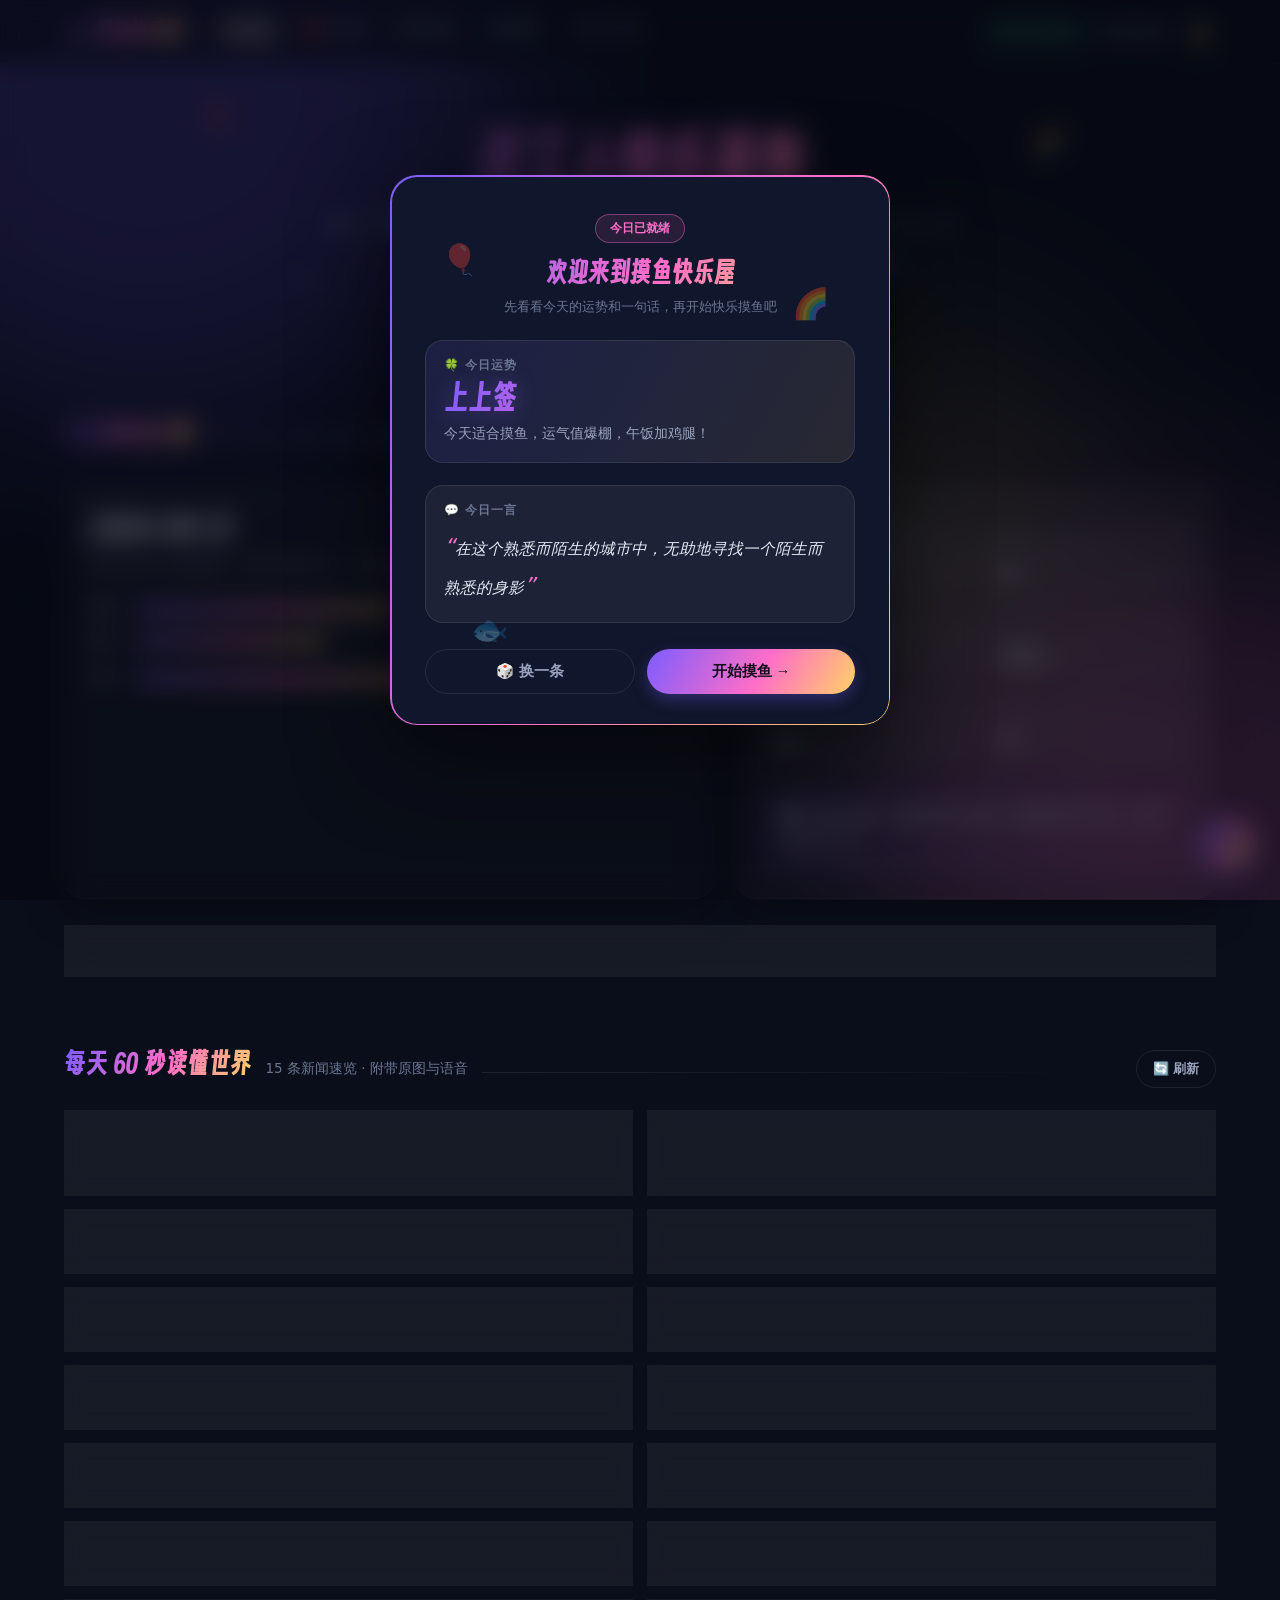
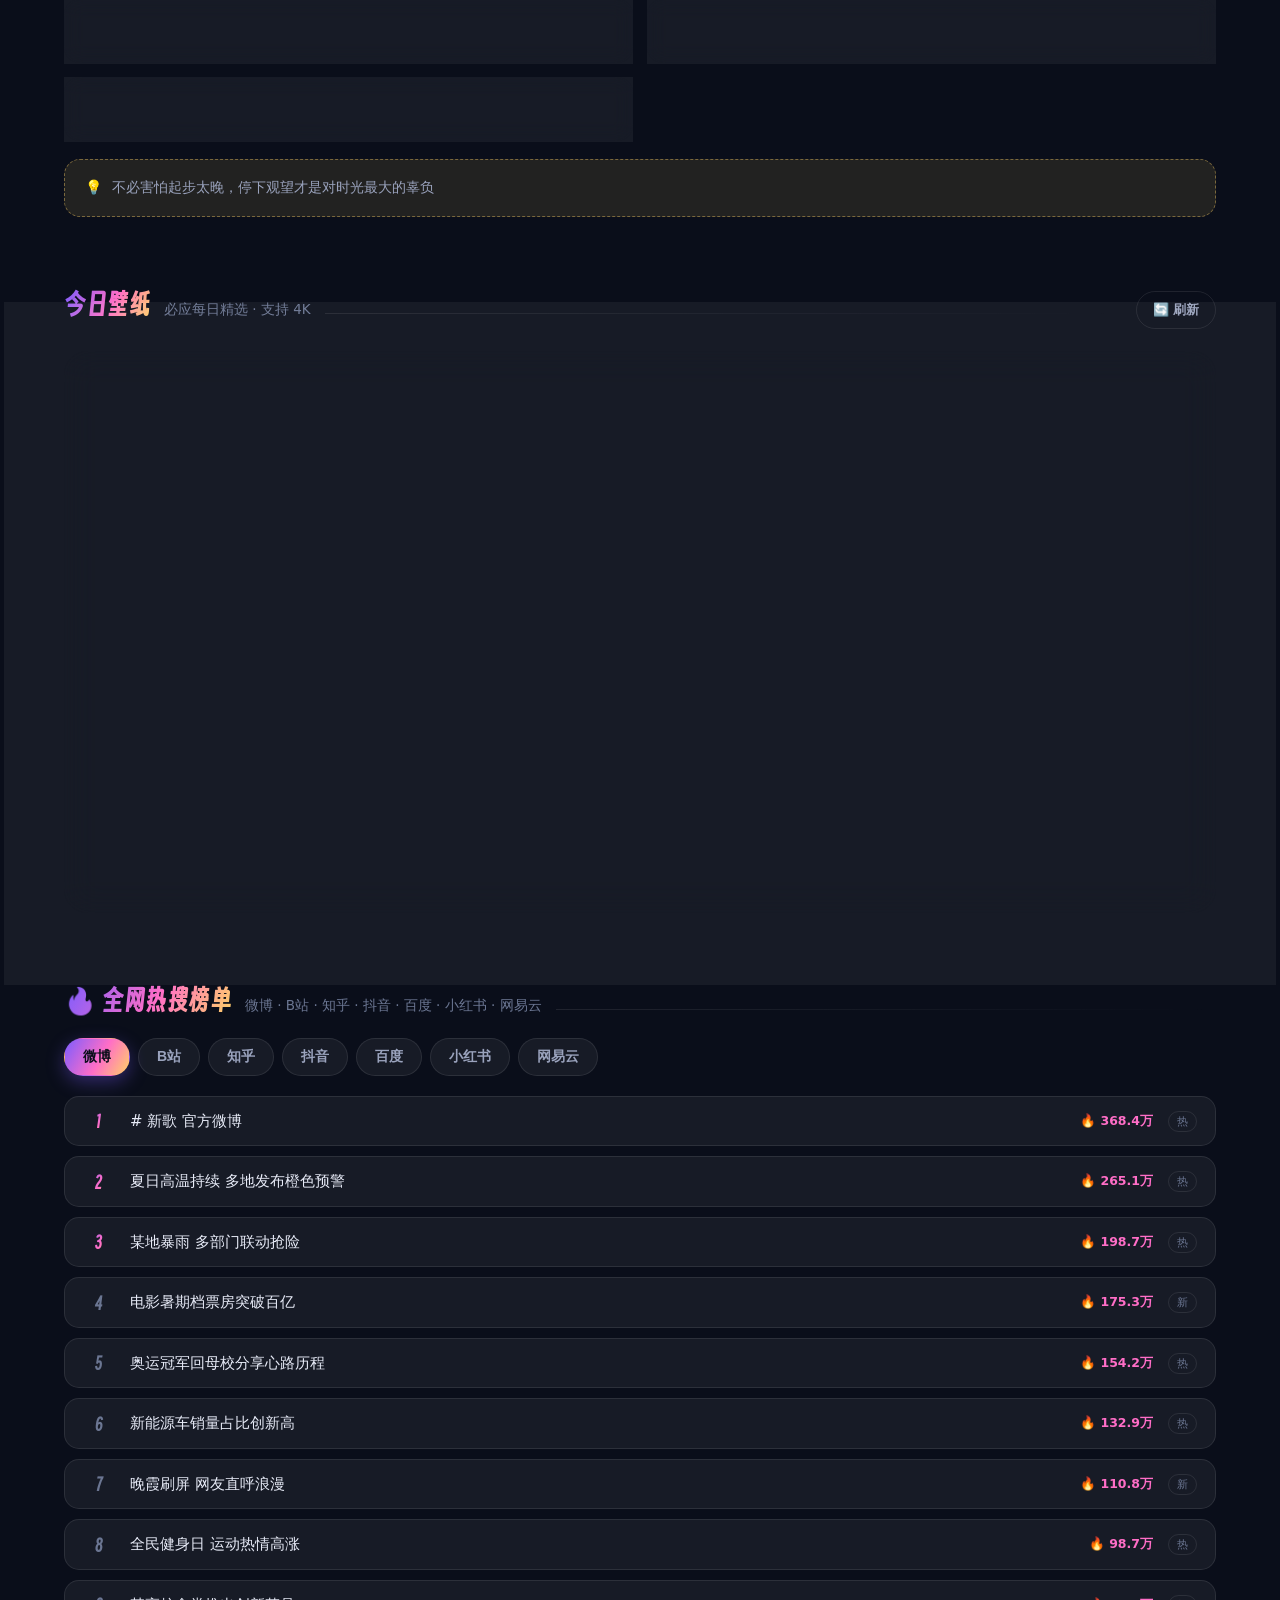
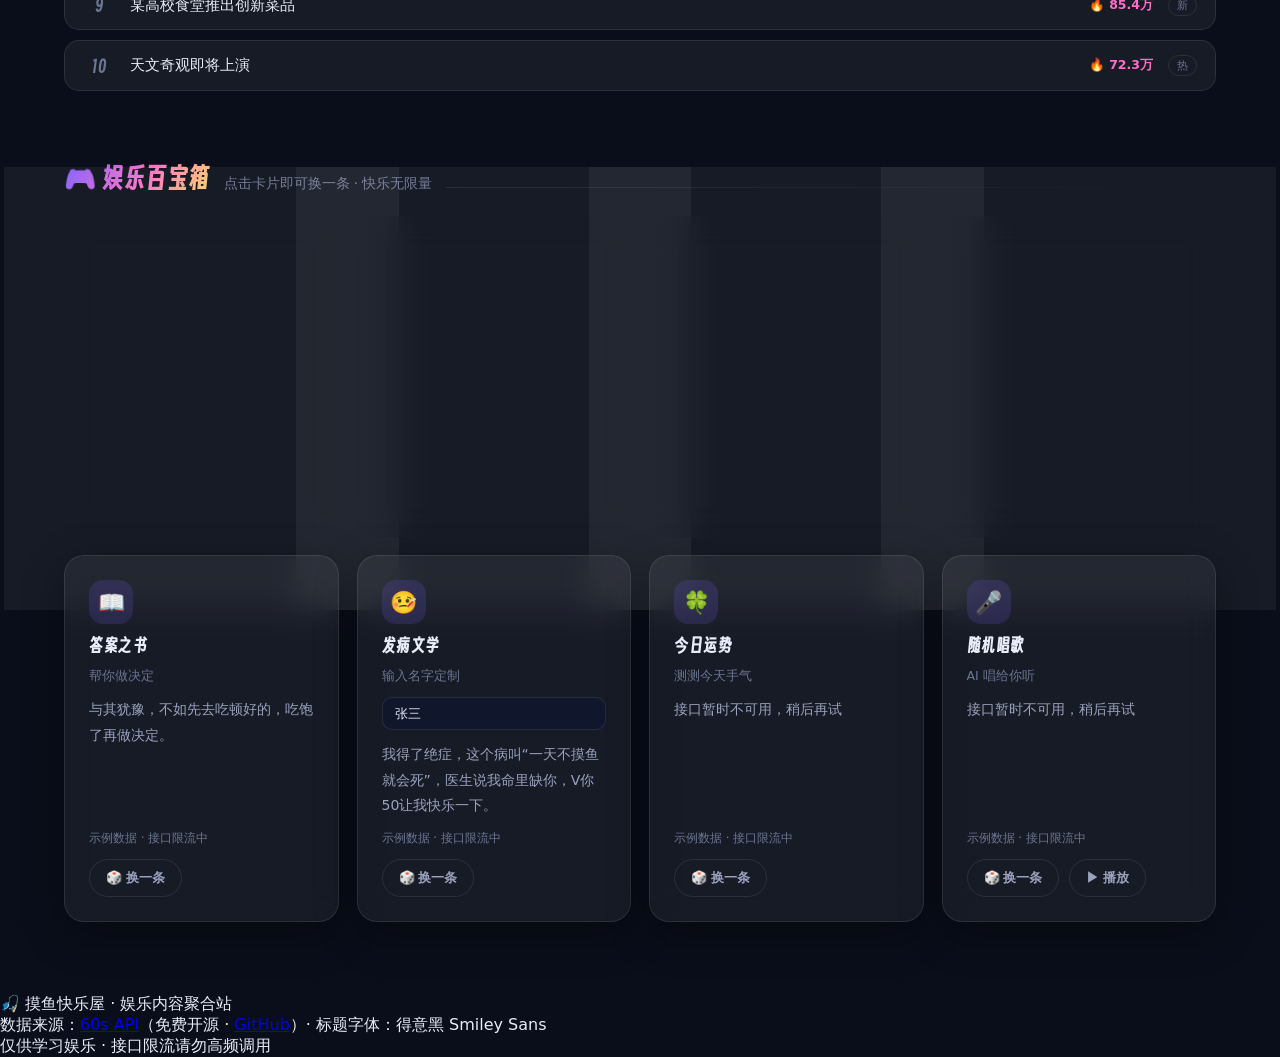
==== index.html @ 7757b8b6 "🎣 摸鱼快乐屋 v1.0" ====
<!DOCTYPE html>
<html lang="zh-CN" data-theme="dark">
<head>
<meta charset="UTF-8">
<meta name="viewport" content="width=device-width, initial-scale=1.0">
<title>摸鱼快乐屋 · 首页</title>
<link rel="stylesheet" href="style.css">
</head>
<body>
<div class="progress-bar" id="progressBar"></div>
<div class="aurora"><div class="blob blob-1"></div><div class="blob blob-2"></div><div class="blob blob-3"></div></div>

<nav class="nav">
  <div class="nav-inner">
    <div class="logo">🎣 摸鱼快乐屋</div>
    <div class="nav-links">
      <a href="index.html" class="active">🏠 首页</a>
      <a href="toolbox.html">🧰 工具箱</a>
      <a href="#news">每日60秒</a>
      <a href="#rank">热搜榜单</a>
      <a href="#ent">娱乐百宝箱</a>
    </div>
    <div class="nav-right">
      <span class="badge">LIVE · 60s API</span>
      <span class="clock" id="clock">--:--:--</span>
      <button class="theme-btn" id="themeBtn" title="切换主题">🌙</button>
    </div>
  </div>
</nav>

<div class="wrap">

  <header class="hero">
    <div class="floaties"><span class="floaty f1">🎈</span><span class="floaty f2">🌈</span><span class="floaty f3">🐟</span><span class="floaty f4">☕</span></div>
    <h1>打工人快乐基地</h1>
    <p>聚合「60秒读懂世界」资讯 · 全平台热搜榜单 · 摸鱼进度 · 随机娱乐，每天打开一次，快乐一整天。数据实时来自开源免费的 60s API。</p>
    <div class="hero-stats" id="heroStats">
      <span class="chip">📅 <b id="hsDate">--</b></span>
      <span class="chip">🌙 <b id="hsLunar">--</b></span>
      <span class="chip">⏳ <b id="hsCountdown">--</b></span>
    </div>
  </header>

  <section id="dash">
    <div class="sec-head">
      <h2 class="sec-title">今日摸鱼日报</h2>
      <span class="sec-sub">公历 · 农历 · 假期 · 进度 · 倒计时</span>
      <span class="sec-line"></span>
    </div>
    <div class="dash" id="dashBoard">
      <div class="card">
        <div class="date-big skel" style="height:44px;width:55%"></div>
        <div class="date-lunar skel" style="height:20px;width:70%;margin-top:14px"></div>
        <div class="progress">
          <div class="prow"><span class="pname">本周</span><div class="pbar"><div class="pfill"></div></div><span class="pval">--</span></div>
          <div class="prow"><span class="pname">本月</span><div class="pbar"><div class="pfill"></div></div><span class="pval">--</span></div>
          <div class="prow"><span class="pname">今年</span><div class="pbar"><div class="pfill"></div></div><span class="pval">--</span></div>
        </div>
      </div>
      <div class="card">
        <div class="count-grid" id="countGrid">
          <div class="count-item"><span class="count-label skel" style="height:14px;width:60%"></span><span class="count-num skel" style="height:24px;width:40%"></span></div>
          <div class="count-item"><span class="count-label skel" style="height:14px;width:60%"></span><span class="count-num skel" style="height:24px;width:40%"></span></div>
          <div class="count-item"><span class="count-label skel" style="height:14px;width:60%"></span><span class="count-num skel" style="height:24px;width:40%"></span></div>
          <div class="count-item"><span class="count-label skel" style="height:14px;width:60%"></span><span class="count-num skel" style="height:24px;width:40%"></span></div>
        </div>
        <div class="quote skel" style="height:60px;margin-top:18px"></div>
      </div>
    </div>
    <div class="ticker">
      <div class="ticker-inner">
        <span class="ticker-label">📰 今日要闻</span>
        <div class="ticker-track"><span id="tickerText">加载中…</span></div>
      </div>
    </div>
  </section>

  <section id="news">
    <div class="sec-head">
      <h2 class="sec-title">每天 60 秒读懂世界</h2>
      <span class="sec-sub">15 条新闻速览 · 附带原图与语音</span>
      <span class="sec-line"></span>
      <button class="btn ghost" onclick="loadNews(true)">🔄 刷新</button>
    </div>
    <div class="news-grid" id="newsGrid"></div>
    <div class="tip-box" id="tipBox" style="display:none"></div>
  </section>

  <section id="wallpaper">
    <div class="sec-head">
      <h2 class="sec-title">今日壁纸</h2>
      <span class="sec-sub">必应每日精选 · 支持 4K</span>
      <span class="sec-line"></span>
      <button class="btn ghost" onclick="loadWallpaper(true)">🔄 刷新</button>
    </div>
    <div class="card wallpaper-card" id="wpCard">
      <img class="wp-img skel" id="wpImg" alt="wallpaper">
      <div class="wp-info">
        <div class="wp-title skel" id="wpTitle" style="width:200px;height:20px"></div>
        <div class="wp-copy skel" id="wpCopy" style="width:280px;height:16px"></div>
      </div>
    </div>
  </section>

  <section id="rank">
    <div class="sec-head">
      <h2 class="sec-title">🔥 全网热搜榜单</h2>
      <span class="sec-sub">微博 · B站 · 知乎 · 抖音 · 百度 · 小红书 · 网易云</span>
      <span class="sec-line"></span>
    </div>
    <div class="tabs" id="rankTabs"></div>
    <div id="rankSubTabs"></div>
    <div class="rank-list" id="rankList"></div>
  </section>

  <section id="ent">
    <div class="sec-head">
      <h2 class="sec-title">🎮 娱乐百宝箱</h2>
      <span class="sec-sub">点击卡片即可换一条 · 快乐无限量</span>
      <span class="sec-line"></span>
    </div>
    <div class="ent-grid" id="entGrid"></div>
  </section>


</div>

<!-- 开屏欢迎弹窗：每日运势 + 一言 -->
<div class="welcome-overlay" id="welcomeOverlay">
  <div class="welcome-card" id="welcomeCard">
    <div class="welcome-deco"><span class="wd1">🎈</span><span class="wd2">🌈</span><span class="wd3">🐟</span></div>
    <div class="welcome-badge">今日已就绪</div>
    <h2 class="welcome-title">欢迎来到摸鱼快乐屋</h2>
    <p class="welcome-sub">先看看今天的运势和一句话，再开始快乐摸鱼吧</p>
    <div class="welcome-fortune">
      <div class="wf-label">🍀 今日运势</div>
      <div class="wf-level" id="wfLevel"><span class="skel" style="display:inline-block;height:26px;width:90px"></span></div>
      <div class="wf-msg" id="wfMsg"><span class="skel" style="display:inline-block;height:16px;width:100%"></span></div>
    </div>
    <div class="welcome-hitokoto">
      <div class="wh-label">💬 今日一言</div>
      <div class="wh-text" id="whText"><span class="skel" style="display:inline-block;height:16px;width:100%"></span></div>
    </div>
    <div class="welcome-actions">
      <button class="btn ghost" id="welcomeReroll">🎲 换一条</button>
      <button class="btn" id="welcomeStart">开始摸鱼 →</button>
    </div>
  </div>
</div>

<button class="music-fab" id="musicFab" title="网易云音乐">🎵</button>
<div class="music-panel" id="musicPanel">
  <div class="music-title">🎵 摸鱼 BGM</div>
  <div class="music-sub">网易云外链播放器 · 点击歌曲即播放</div>
  <iframe class="music-frame" src="about:blank" allow="autoplay"></iframe>
  <div class="music-list"></div>
</div>

<button class="to-top" id="toTop" title="回到顶部">↑</button>

<footer>
  <div>🎣 摸鱼快乐屋 · 娱乐内容聚合站</div>
  <div>数据来源：<a href="https://60s.viki.moe" target="_blank" rel="noopener">60s API</a>（免费开源 · <a href="https://github.com/vikiboss/60s" target="_blank" rel="noopener">GitHub</a>）· 标题字体：得意黑 Smiley Sans</div>
  <div>仅供学习娱乐 · 接口限流请勿高频调用</div>
</footer>

<script src="common.js"></script>
<script src="index.js"></script>
</body>
</html>
---- style.css ----
:root{
  --bg:#0a0e1a; --bg-soft:#10162b; --card:rgba(255,255,255,.055); --card-hover:rgba(255,255,255,.09);
  --border:rgba(255,255,255,.09); --text:#e8ecf8; --text-2:#9aa3bd; --text-3:#6b7692;
  --accent:#7c5cff; --accent-2:#ff6ec7; --accent-3:#ffd166;
  --green:#34d399; --red:#fb7185; --blue:#60a5fa; --orange:#fbbf24;
  --radius:20px; --shadow:0 12px 40px rgba(0,0,0,.35);
  --grad:linear-gradient(120deg,#7c5cff,#ff6ec7 55%,#ffd166);
}
html[data-theme="light"]{
  --bg:#f4f5fb; --bg-soft:#fff; --card:rgba(255,255,255,.8); --card-hover:#fff;
  --border:rgba(30,40,80,.12); --text:#1b2340; --text-2:#5a6380; --text-3:#8a93ad;
  --shadow:0 12px 34px rgba(80,90,160,.14);
}
*{margin:0;padding:0;box-sizing:border-box}
html{scroll-behavior:smooth}
body{font-family:"Segoe UI","PingFang SC","Hiragino Sans GB","Microsoft YaHei",system-ui,sans-serif;background:var(--bg);color:var(--text);min-height:100vh;overflow-x:hidden;transition:background .4s,color .4s;-webkit-font-smoothing:antialiased}
/* 极光背景 */
.aurora{position:fixed;inset:0;z-index:-1;overflow:hidden;pointer-events:none}
.blob{position:absolute;border-radius:50%;filter:blur(100px);opacity:.4;animation:float 22s ease-in-out infinite alternate}
.blob-1{width:55vw;height:55vw;background:#7c5cff;top:-22vw;left:-16vw}
.blob-2{width:44vw;height:44vw;background:#ff6ec7;bottom:-16vw;right:-12vw;animation-delay:-7s}
.blob-3{width:28vw;height:28vw;background:#ffd166;top:36%;left:58%;opacity:.22;animation-delay:-13s}
html[data-theme="light"] .blob{opacity:.22}
@keyframes float{from{transform:translate(0,0) scale(1)}to{transform:translate(7vw,5vh) scale(1.15)}}
/* 导航 */
.nav{position:sticky;top:0;z-index:60;backdrop-filter:blur(20px);-webkit-backdrop-filter:blur(20px);background:color-mix(in srgb,var(--bg) 66%,transparent);border-bottom:1px solid var(--border)}
.nav-inner{max-width:1200px;margin:auto;display:flex;align-items:center;gap:20px;padding:13px 24px;flex-wrap:wrap}
.logo{font-weight:800;font-size:21px;letter-spacing:.5px;background:var(--grad);-webkit-background-clip:text;background-clip:text;color:transparent;white-space:nowrap;cursor:pointer}
.nav-links{display:flex;gap:4px;margin-left:8px;flex-wrap:wrap}
.nav-links a{color:var(--text-2);text-decoration:none;font-size:14px;padding:7px 13px;border-radius:999px;transition:.25s;white-space:nowrap}
.nav-links a:hover{color:var(--text);background:var(--card)}
.nav-right{margin-left:auto;display:flex;align-items:center;gap:12px}
.clock{font-variant-numeric:tabular-nums;font-size:14px;color:var(--text-2);font-weight:600}
.badge{font-size:12px;color:var(--green);border:1px solid color-mix(in srgb,var(--green) 40%,transparent);background:color-mix(in srgb,var(--green) 12%,transparent);padding:4px 10px;border-radius:999px;white-space:nowrap}
.theme-btn{cursor:pointer;border:1px solid var(--border);background:var(--card);color:var(--text);width:36px;height:36px;border-radius:50%;font-size:16px;transition:.25s;display:grid;place-items:center}
.theme-btn:hover{transform:rotate(20deg) scale(1.08)}
/* 布局 */
.wrap{max-width:1200px;margin:auto;padding:0 24px}
section{margin:72px 0;scroll-margin-top:90px}
.sec-head{display:flex;align-items:baseline;gap:14px;margin-bottom:22px;flex-wrap:wrap}
.sec-title{font-size:26px;font-weight:800;background:var(--grad);-webkit-background-clip:text;background-clip:text;color:transparent}
.sec-sub{color:var(--text-3);font-size:13.5px}
.sec-line{flex:1;height:1px;background:linear-gradient(90deg,var(--border),transparent)}
/* Hero */
.hero{padding:64px 0 20px;text-align:center;position:relative}
.hero h1{font-size:clamp(34px,6vw,58px);font-weight:900;line-height:1.15;background:var(--grad);-webkit-background-clip:text;background-clip:text;color:transparent;filter:drop-shadow(0 6px 24px rgba(124,92,255,.35))}
.hero p{margin:16px auto 0;color:var(--text-2);font-size:16px;max-width:640px;line-height:1.8}
.hero-stats{display:flex;justify-content:center;gap:10px;margin-top:22px;flex-wrap:wrap}
.chip{font-size:13px;color:var(--text-2);background:var(--card);border:1px solid var(--border);padding:8px 15px;border-radius:999px;backdrop-filter:blur(8px)}
.chip b{color:var(--text)}
/* 摸鱼仪表盘 */
.dash{display:grid;grid-template-columns:1.15fr .85fr;gap:22px;margin-top:34px;text-align:left}
.card{background:var(--card);border:1px solid var(--border);border-radius:var(--radius);padding:24px;backdrop-filter:blur(16px);-webkit-backdrop-filter:blur(16px);box-shadow:var(--shadow);transition:transform .3s,border-color .3s,background .3s;position:relative;overflow:hidden}
.card:hover{transform:translateY(-5px);border-color:color-mix(in srgb,var(--accent) 45%,var(--border))}
.card::before{content:"";position:absolute;inset:0;border-radius:var(--radius);background:linear-gradient(120deg,transparent 40%,rgba(255,255,255,.05) 50%,transparent 60%);opacity:0;transition:.5s;pointer-events:none}
.card:hover::before{opacity:1}
.date-big{font-size:34px;font-weight:900;letter-spacing:1px}
.date-lunar{margin-top:8px;color:var(--text-2);font-size:14.5px;display:flex;gap:8px;flex-wrap:wrap}
.tag{font-size:12px;padding:3px 10px;border-radius:999px;font-weight:600}
.tag-work{background:color-mix(in srgb,var(--red) 16%,transparent);color:var(--red)}
.tag-rest{background:color-mix(in srgb,var(--green) 16%,transparent);color:var(--green)}
.tag-holiday{background:color-mix(in srgb,var(--orange) 18%,transparent);color:var(--orange)}
.progress{margin-top:20px;display:flex;flex-direction:column;gap:14px}
.prow{display:flex;align-items:center;gap:12px}
.pname{width:34px;font-size:13px;color:var(--text-2);font-weight:600;flex-shrink:0}
.pbar{flex:1;height:9px;background:color-mix(in srgb,var(--text) 8%,transparent);border-radius:99px;overflow:hidden}
.pfill{height:100%;border-radius:99px;background:var(--grad);width:0;transition:width 1.2s cubic-bezier(.22,1,.36,1)}
.pval{width:88px;font-size:12px;color:var(--text-2);text-align:right;font-variant-numeric:tabular-nums;flex-shrink:0}
.count-grid{display:grid;grid-template-columns:1fr 1fr;gap:12px;margin-top:18px}
.count-item{background:var(--card);border:1px solid var(--border);border-radius:14px;padding:13px 15px;display:flex;flex-direction:column;gap:3px}
.count-label{font-size:12px;color:var(--text-3)}
.count-num{font-size:20px;font-weight:800}
.count-num small{font-size:12px;color:var(--text-2);font-weight:600}
.quote{margin-top:20px;padding:16px 18px;border-radius:16px;background:linear-gradient(120deg,color-mix(in srgb,var(--accent) 14%,transparent),color-mix(in srgb,var(--accent-2) 12%,transparent));border:1px solid color-mix(in srgb,var(--accent) 30%,transparent);font-size:15px;line-height:1.8;color:var(--text)}
.quote::before{content:"💬 "}
/* 跑马灯 */
.ticker{margin-top:26px;border:1px solid var(--border);background:var(--card);border-radius:16px;overflow:hidden;backdrop-filter:blur(12px)}
.ticker-inner{display:flex;align-items:center;gap:14px;padding:11px 18px}
.ticker-label{flex-shrink:0;font-size:12px;font-weight:800;color:#0a0e1a;background:var(--grad);padding:5px 12px;border-radius:999px}
.ticker-track{flex:1;overflow:hidden;white-space:nowrap}
.ticker-track span{display:inline-block;padding-left:100%;animation:tick 32s linear infinite;color:var(--text-2);font-size:14px}
@keyframes tick{0%{transform:translateX(0)}100%{transform:translateX(-100%)}}
/* 新闻 */
.news-grid{display:grid;grid-template-columns:1fr 1fr;gap:14px}
.news-item{display:flex;gap:14px;padding:16px 18px;background:var(--card);border:1px solid var(--border);border-radius:16px;transition:.3s;backdrop-filter:blur(10px)}
.news-item:hover{transform:translateY(-3px);border-color:color-mix(in srgb,var(--accent-2) 40%,var(--border))}
.n-num{flex-shrink:0;width:30px;height:30px;border-radius:10px;display:grid;place-items:center;font-weight:800;font-size:13px;color:#0a0e1a;background:var(--grad)}
.news-item:nth-child(n+11) .n-num{background:linear-gradient(120deg,#64748b,#94a3b8)}
.n-text{font-size:14.5px;line-height:1.75;color:var(--text)}
.tip-box{margin-top:18px;padding:16px 20px;border-radius:16px;background:color-mix(in srgb,var(--accent-3) 10%,transparent);border:1px dashed color-mix(in srgb,var(--accent-3) 40%,transparent);color:var(--text-2);font-size:14px;display:flex;gap:10px;align-items:flex-start;line-height:1.7}
/* 壁纸 */
.wallpaper-card{padding:0;overflow:hidden;border-radius:24px}
.wp-img{width:100%;height:min(56vh,520px);object-fit:cover;display:block;transition:transform .6s}
.wallpaper-card:hover .wp-img{transform:scale(1.03)}
.wp-info{padding:18px 24px;display:flex;justify-content:space-between;align-items:center;gap:14px;flex-wrap:wrap}
.wp-title{font-size:17px;font-weight:700}
.wp-copy{color:var(--text-2);font-size:13.5px}
/* 榜单 */
.tabs{display:flex;gap:8px;flex-wrap:wrap;margin-bottom:20px}
.tab{cursor:pointer;padding:9px 18px;border-radius:999px;font-size:14px;font-weight:600;border:1px solid var(--border);background:var(--card);color:var(--text-2);transition:.25s}
.tab:hover{color:var(--text)}
.tab.active{background:var(--grad);color:#0a0e1a;border-color:transparent;box-shadow:0 6px 18px rgba(124,92,255,.35)}
.rank-list{display:flex;flex-direction:column;gap:10px}
.rank-item{display:flex;align-items:center;gap:15px;padding:13px 18px;background:var(--card);border:1px solid var(--border);border-radius:15px;transition:.25s;cursor:pointer;text-decoration:none}
.rank-item:hover{transform:translateX(6px);border-color:color-mix(in srgb,var(--accent) 45%,var(--border));background:var(--card-hover)}
.rank-no{flex-shrink:0;width:32px;text-align:center;font-weight:900;font-size:16px}
.rank-no.top3{background:var(--grad);-webkit-background-clip:text;background-clip:text;color:transparent}
.rank-no.n{color:var(--text-3)}
.rank-title{flex:1;font-size:15px;line-height:1.5;color:var(--text)}
.rank-hot{flex-shrink:0;font-size:12.5px;color:var(--accent-2);font-weight:700;font-variant-numeric:tabular-nums}
.rank-tag{flex-shrink:0;font-size:11px;color:var(--text-3);border:1px solid var(--border);padding:2px 8px;border-radius:999px}
/* 娱乐宫格 */
.ent-grid{display:grid;grid-template-columns:repeat(auto-fill,minmax(260px,1fr));gap:18px}
.ent-card{min-height:190px;display:flex;flex-direction:column;gap:12px;cursor:pointer}
.ent-icon{width:44px;height:44px;border-radius:14px;display:grid;place-items:center;font-size:22px;background:color-mix(in srgb,var(--accent) 16%,transparent)}
.ent-name{font-size:17px;font-weight:800}
.ent-content{font-size:14px;color:var(--text-2);line-height:1.8;flex:1;overflow:hidden;display:-webkit-box;-webkit-line-clamp:5;-webkit-box-orient:vertical}
.ent-meta{font-size:12px;color:var(--text-3)}
.ent-foot{display:flex;align-items:center;gap:10px;margin-top:auto}
.btn{cursor:pointer;border:none;font-size:13px;font-weight:700;padding:9px 16px;border-radius:999px;background:var(--grad);color:#0a0e1a;transition:.25s;box-shadow:0 6px 16px rgba(124,92,255,.3)}
.btn:hover{transform:translateY(-2px);box-shadow:0 10px 22px rgba(124,92,255,.45)}
.btn.ghost{background:transparent;color:var(--text-2);border:1px solid var(--border);box-shadow:none}
.btn.ghost:hover{color:var(--text);border-color:color-mix(in srgb,var(--accent) 45%,var(--border))}
audio{width:100%;height:34px;margin-top:6px}

/* 滚动进度条 */
.progress-bar{position:fixed;top:0;left:0;height:3px;width:0;background:var(--grad);z-index:100;box-shadow:0 0 12px rgba(124,92,255,.6)}
/* 漂浮装饰 */
.floaties{position:absolute;inset:0;pointer-events:none;overflow:hidden}
.floaty{position:absolute;font-size:26px;opacity:.5;animation:floaty 9s ease-in-out infinite}
.f1{left:12%;top:14%;animation-delay:0s}
.f2{left:84%;top:22%;animation-delay:-3s}
.f3{left:70%;top:64%;animation-delay:-6s}
.f4{left:20%;top:70%;animation-delay:-2s}
@keyframes floaty{0%,100%{transform:translateY(0) rotate(-6deg)}50%{transform:translateY(-22px) rotate(8deg)}}
/* 返回顶部 */
.to-top{position:fixed;right:26px;bottom:30px;width:46px;height:46px;border-radius:50%;border:1px solid var(--border);background:var(--card);backdrop-filter:blur(12px);color:var(--text);font-size:18px;cursor:pointer;opacity:0;pointer-events:none;transition:.3s;z-index:90;box-shadow:var(--shadow)}
.to-top.show{opacity:1;pointer-events:auto}
.to-top:hover{transform:translateY(-4px)}


/* ============ 得意黑 Smiley Sans 标题字体 ============ */
@font-face{
  font-family:'Smiley Sans';
  src:url('fonts/smiley-sans.woff2') format('woff2');
  font-weight:normal;
  font-style:normal;
  font-display:swap;
}
.logo,.hero h1,.sec-title,.date-big,.ent-name,.rank-no,.tool-title,.wp-title,.music-title{
  font-family:'Smiley Sans','ZCOOL KuaiLe','PingFang SC','Microsoft YaHei',sans-serif;
  letter-spacing:.5px;
}
/* ============ 导航：激活态 + 页面切换 ============ */
.nav-links a.active{color:var(--text);background:var(--card);font-weight:700}
.nav-links a.active::after{content:"";display:block;height:2px;border-radius:2px;background:var(--grad);margin-top:3px}
/* ============ 工具箱 ============ */
.tool-hero{padding:56px 0 8px;text-align:center}
.tool-hero h1{font-size:clamp(30px,5vw,50px);font-weight:900;background:var(--grad);-webkit-background-clip:text;background-clip:text;color:transparent;filter:drop-shadow(0 6px 24px rgba(124,92,255,.3))}
.tool-hero p{margin:14px auto 0;color:var(--text-2);font-size:15px;max-width:600px;line-height:1.8}
.tool-grid{display:grid;grid-template-columns:1fr 1fr;gap:22px;margin-top:30px}
.tool-card{display:flex;flex-direction:column;gap:16px}
.tool-head{display:flex;align-items:center;gap:12px}
.tool-icon{width:46px;height:46px;border-radius:14px;display:grid;place-items:center;font-size:23px;background:color-mix(in srgb,var(--accent) 16%,transparent);flex-shrink:0}
.tool-title{font-size:19px;font-weight:800}
.tool-desc{font-size:12.5px;color:var(--text-3)}
.tool-input{display:flex;gap:10px;flex-wrap:wrap;align-items:center}
.input,.select,textarea.input{background:var(--bg-soft);border:1px solid var(--border);color:var(--text);border-radius:12px;padding:10px 14px;font-size:14px;outline:none;transition:border-color .25s;font-family:inherit}
.input:focus,.select:focus,textarea.input:focus{border-color:var(--accent)}
.input{flex:1;min-width:140px}
.select{padding:9px 12px;cursor:pointer}
textarea.input{width:100%;resize:vertical;min-height:76px;line-height:1.7}
.chip-row{display:flex;gap:8px;flex-wrap:wrap}
.city-chip{cursor:pointer;font-size:12.5px;color:var(--text-2);background:var(--card);border:1px solid var(--border);padding:6px 13px;border-radius:999px;transition:.2s}
.city-chip:hover,.city-chip.active{color:#0a0e1a;background:var(--grad);border-color:transparent}
/* 天气 */
.weather-main{display:flex;align-items:center;gap:22px;flex-wrap:wrap}
.w-icon{width:92px;height:92px;object-fit:contain}
.w-temp{font-size:56px;font-weight:900;font-family:'Smiley Sans',sans-serif;line-height:1}
.w-cond{font-size:16px;color:var(--text-2);margin-top:4px}
.w-metrics{display:grid;grid-template-columns:repeat(auto-fill,minmax(120px,1fr));gap:10px;margin-top:16px}
.metric{background:var(--card);border:1px solid var(--border);border-radius:13px;padding:11px 13px}
.metric-label{font-size:11.5px;color:var(--text-3)}
.metric-val{font-size:15px;font-weight:700;margin-top:3px}
.indices{display:grid;grid-template-columns:repeat(auto-fill,minmax(180px,1fr));gap:10px;margin-top:14px}
.index-item{background:var(--card);border:1px solid var(--border);border-radius:13px;padding:11px 13px}
.index-item b{font-size:13.5px;color:var(--text)}
.index-item .lv{font-size:11.5px;color:var(--accent-2);margin-left:6px;font-weight:700}
.index-item p{font-size:12px;color:var(--text-3);margin-top:5px;line-height:1.6}
.alert-box{background:color-mix(in srgb,var(--red) 12%,transparent);border:1px solid color-mix(in srgb,var(--red) 35%,transparent);border-radius:14px;padding:12px 16px;margin-top:14px;font-size:13px;color:var(--text);line-height:1.7}
/* 表格 */
.table-wrap{overflow-x:auto;border:1px solid var(--border);border-radius:16px;background:var(--card);backdrop-filter:blur(10px)}
table.tbl{width:100%;border-collapse:collapse;font-size:13.5px;min-width:480px}
.tbl th{text-align:left;padding:12px 16px;color:var(--text-3);font-weight:600;font-size:12px;border-bottom:1px solid var(--border);white-space:nowrap}
.tbl td{padding:11px 16px;border-bottom:1px solid var(--border);color:var(--text-2);white-space:nowrap}
.tbl tr:last-child td{border-bottom:none}
.tbl tr:hover td{background:var(--card-hover)}
.tbl .up{color:var(--red)}
.tbl .down{color:var(--green)}
.tbl .strong{color:var(--text);font-weight:700}
/* 翻译结果 */
.fy-result{margin-top:14px;display:flex;flex-direction:column;gap:12px}
.fy-block{background:var(--card);border:1px solid var(--border);border-radius:15px;padding:15px 18px}
.fy-label{font-size:12px;color:var(--text-3);margin-bottom:6px}
.fy-text{font-size:16px;color:var(--text);line-height:1.7}
.fy-pronounce{font-size:12.5px;color:var(--accent-2);margin-top:6px}
/* 网易云榜单子 Tab */
.sub-tabs{display:flex;gap:8px;flex-wrap:wrap;margin-bottom:14px}
.sub-tab{cursor:pointer;font-size:12.5px;color:var(--text-2);background:var(--card);border:1px solid var(--border);padding:6px 13px;border-radius:999px;transition:.2s}
.sub-tab:hover{color:var(--text)}
.sub-tab.active{color:#0a0e1a;background:var(--grad);border-color:transparent}
.song-item{display:flex;align-items:center;gap:14px;padding:12px 16px;background:var(--card);border:1px solid var(--border);border-radius:14px;transition:.25s;cursor:pointer}
.song-item:hover{transform:translateX(5px);border-color:color-mix(in srgb,var(--accent) 45%,var(--border))}
.song-no{flex-shrink:0;width:28px;text-align:center;font-weight:900;font-size:15px}
.song-no.top3{background:var(--grad);-webkit-background-clip:text;background-clip:text;color:transparent}
.song-info{flex:1;min-width:0}
.song-title{font-size:14.5px;font-weight:700;color:var(--text);overflow:hidden;text-overflow:ellipsis;white-space:nowrap}
.song-artist{font-size:12px;color:var(--text-3);margin-top:2px;overflow:hidden;text-overflow:ellipsis;white-space:nowrap}
.song-meta{flex-shrink:0;font-size:11.5px;color:var(--text-3);text-align:right}
/* ============ 网易云音乐面板（右下角） ============ */
.music-fab{position:fixed;right:26px;bottom:30px;width:54px;height:54px;border-radius:50%;border:none;cursor:pointer;background:var(--grad);color:#0a0e1a;font-size:22px;z-index:95;box-shadow:0 8px 26px rgba(124,92,255,.5);transition:.3s;display:grid;place-items:center}
.music-fab:hover{transform:scale(1.1) rotate(10deg)}
.music-fab.playing{animation:pulse 2s infinite}
@keyframes pulse{0%,100%{box-shadow:0 8px 26px rgba(124,92,255,.5)}50%{box-shadow:0 8px 40px rgba(255,110,199,.7)}}
.music-panel{position:fixed;right:26px;bottom:96px;width:340px;background:var(--bg-soft);border:1px solid var(--border);border-radius:20px;box-shadow:0 20px 60px rgba(0,0,0,.45);z-index:96;padding:18px;opacity:0;pointer-events:none;transform:translateY(16px) scale(.96);transition:.3s;backdrop-filter:blur(20px)}
.music-panel.show{opacity:1;pointer-events:auto;transform:none}
.music-title{font-size:16px;font-weight:800;margin-bottom:4px}
.music-sub{font-size:12px;color:var(--text-3);margin-bottom:12px}
.music-frame{width:100%;height:86px;border:none;border-radius:12px;margin-bottom:12px;background:var(--card)}
.music-list{display:flex;flex-direction:column;gap:6px;max-height:210px;overflow-y:auto}
.music-item{cursor:pointer;display:flex;align-items:center;gap:10px;padding:8px 10px;border-radius:11px;transition:.2s;font-size:13px}
.music-item:hover{background:var(--card)}
.music-item.active{background:var(--card);color:var(--accent-2);font-weight:700}
.music-item .mi-num{font-size:11px;color:var(--text-3);width:16px;text-align:center;flex-shrink:0}
.music-item .mi-name{flex:1;overflow:hidden;text-overflow:ellipsis;white-space:nowrap}
.music-item .mi-artist{font-size:11px;color:var(--text-3);flex-shrink:0}
/* 返回顶部避开音乐按钮 */
.to-top{right:26px;bottom:96px}
/* 移动端 */
@media(max-width:860px){
  .tool-grid{grid-template-columns:1fr}
  .music-panel{right:14px;left:14px;width:auto}
}
/* ============ 开屏欢迎弹窗 ============ */
.welcome-overlay{position:fixed;inset:0;z-index:200;display:grid;place-items:center;padding:20px;background:rgba(5,8,18,.66);backdrop-filter:blur(12px);-webkit-backdrop-filter:blur(12px);opacity:0;pointer-events:none;transition:opacity .5s}
.welcome-overlay.show{opacity:1;pointer-events:auto}
.welcome-card{position:relative;width:min(500px,94vw);background:var(--bg-soft);border:1px solid var(--border);border-radius:26px;box-shadow:0 30px 90px rgba(0,0,0,.55);padding:38px 34px 30px;text-align:center;transform:scale(.9) translateY(24px);opacity:0;transition:transform .55s cubic-bezier(.22,1,.36,1),opacity .45s}
.welcome-overlay.show .welcome-card{transform:none;opacity:1}
.welcome-card::before{content:"";position:absolute;inset:-1px;border-radius:27px;padding:1.5px;background:var(--grad);-webkit-mask:linear-gradient(#000 0 0) content-box,linear-gradient(#000 0 0);-webkit-mask-composite:xor;mask-composite:exclude;pointer-events:none}
.welcome-deco{position:absolute;inset:0;pointer-events:none;overflow:hidden}
.welcome-deco span{position:absolute;font-size:30px;opacity:.35;animation:floaty 7s ease-in-out infinite}
.wd1{left:10%;top:12%}.wd2{right:12%;top:20%;animation-delay:-2.4s}.wd3{left:16%;bottom:14%;animation-delay:-4.6s}
.welcome-badge{display:inline-block;font-size:12px;font-weight:700;color:var(--accent-2);border:1px solid color-mix(in srgb,var(--accent-2) 40%,transparent);background:color-mix(in srgb,var(--accent-2) 10%,transparent);padding:5px 14px;border-radius:999px}
.welcome-title{font-family:'Smiley Sans','PingFang SC','Microsoft YaHei',sans-serif;font-size:26px;font-weight:900;margin-top:14px;background:var(--grad);-webkit-background-clip:text;background-clip:text;color:transparent}
.welcome-sub{font-size:13px;color:var(--text-3);margin-top:8px;line-height:1.7}
.welcome-fortune,.welcome-hitokoto{margin-top:22px;text-align:left;background:var(--card);border:1px solid var(--border);border-radius:18px;padding:16px 18px;position:relative}
.welcome-fortune{background:linear-gradient(120deg,color-mix(in srgb,var(--accent) 12%,transparent),color-mix(in srgb,var(--accent-3) 10%,transparent))}
.wf-label,.wh-label{font-size:12px;color:var(--text-3);font-weight:600;letter-spacing:1px}
.wf-level{font-family:'Smiley Sans',sans-serif;font-size:30px;font-weight:900;margin-top:6px;background:var(--grad);-webkit-background-clip:text;background-clip:text;color:transparent;filter:drop-shadow(0 2px 10px rgba(124,92,255,.35))}
.wf-msg{font-size:14px;color:var(--text-2);line-height:1.7;margin-top:6px}
.wh-text{font-size:15.5px;color:var(--text);line-height:1.8;margin-top:8px;font-style:italic}
.wh-text::before{content:"“";color:var(--accent-2);font-size:22px}
.wh-text::after{content:"”";color:var(--accent-2);font-size:22px}
.welcome-actions{display:flex;gap:12px;justify-content:center;margin-top:26px}
.welcome-actions .btn{flex:1;padding:12px 0;font-size:14.5px}
@media(max-width:560px){.welcome-card{padding:30px 22px 24px}.welcome-title{font-size:21px}}
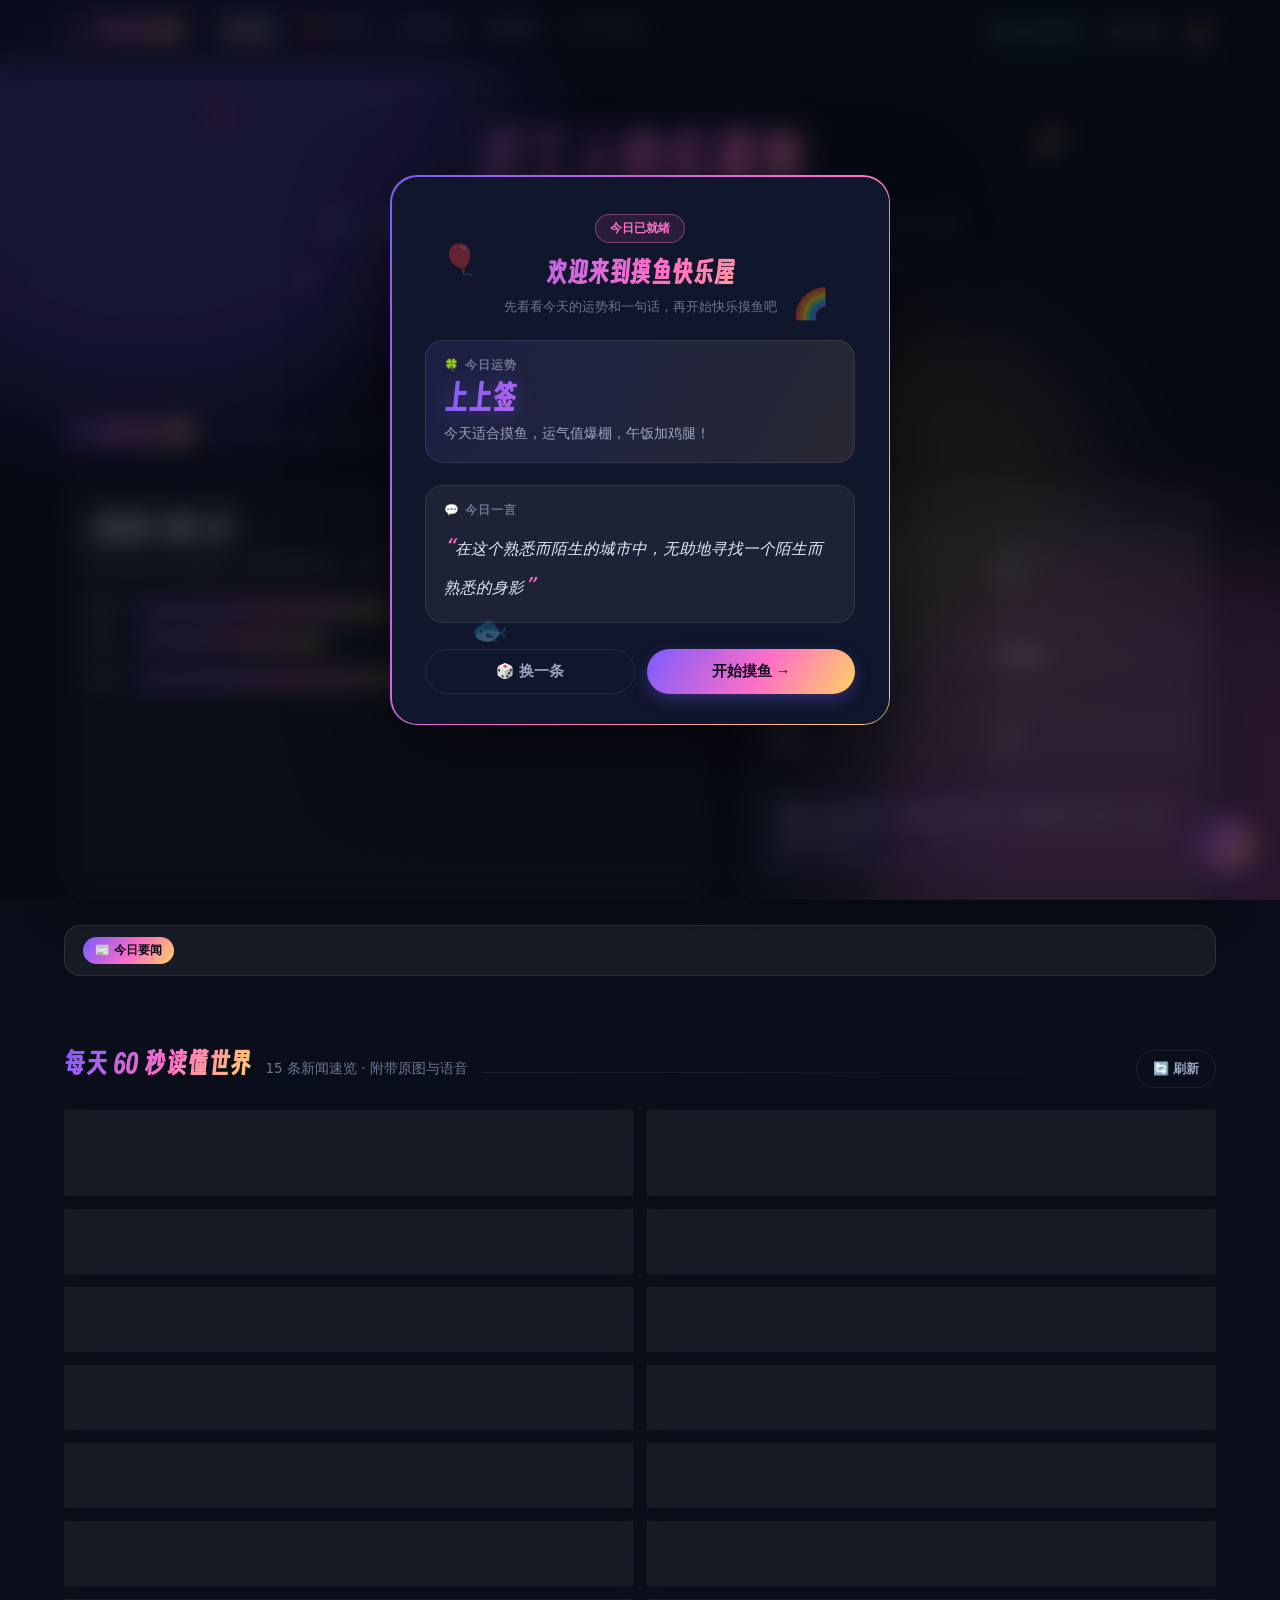
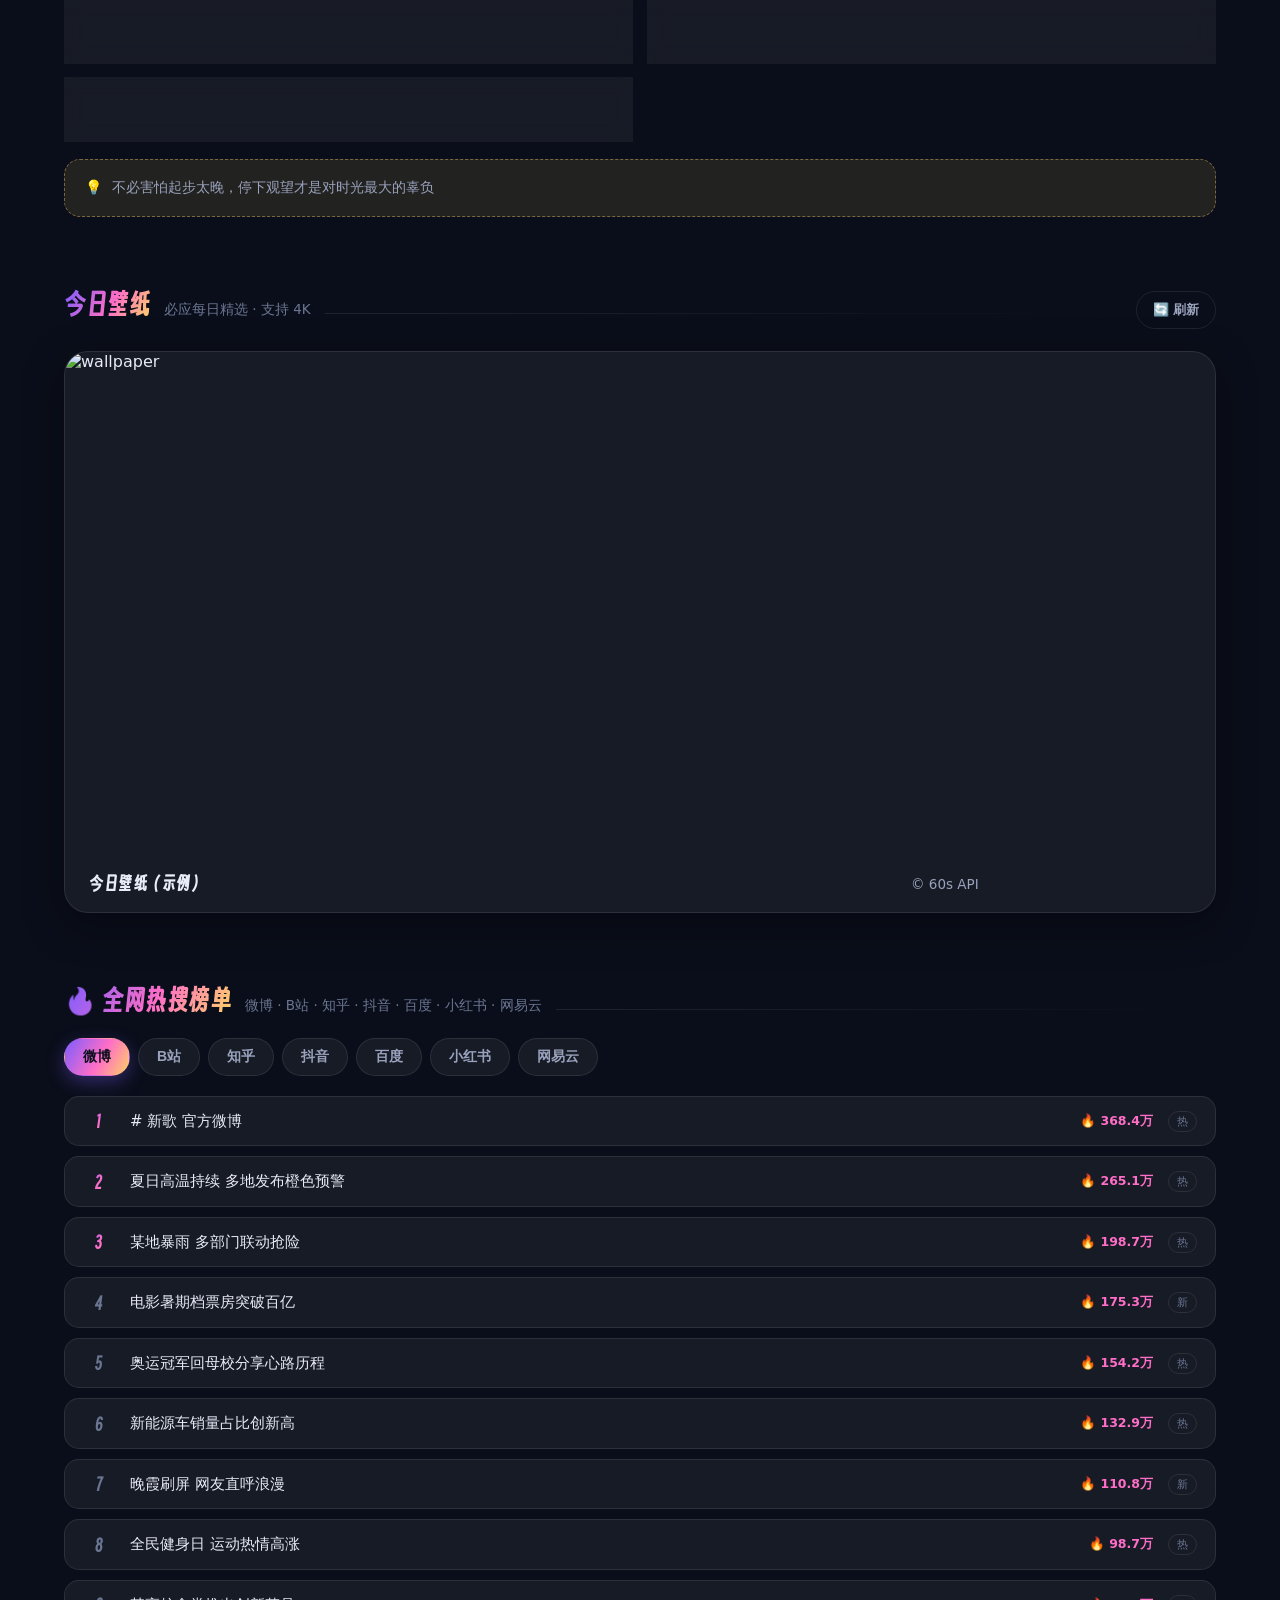
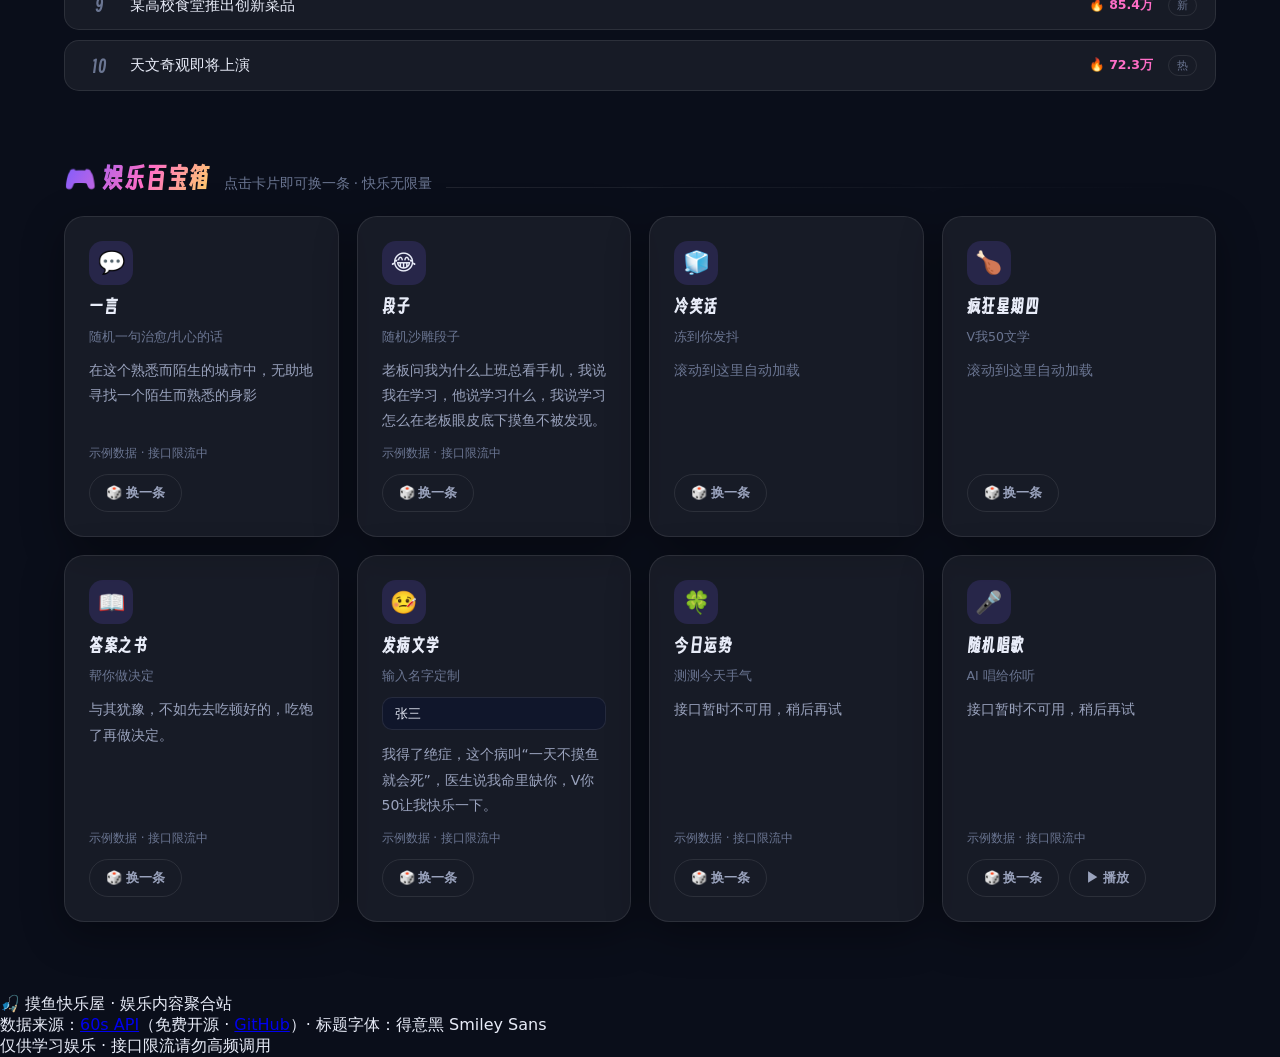
==== commit 1ba70e9b: "⚡ 性能优化：基址探测/请求去重/超时4s/精简动效/字体预加载/壁纸懒加载" ====
--- a/index.html
+++ b/index.html
@@ -4,6 +4,7 @@
 <meta charset="UTF-8">
 <meta name="viewport" content="width=device-width, initial-scale=1.0">
 <title>摸鱼快乐屋 · 首页</title>
+<link rel="preload" href="fonts/smiley-sans.woff2" as="font" type="font/woff2" crossorigin>
 <link rel="stylesheet" href="style.css">
 </head>
 <body>
@@ -94,7 +95,7 @@
       <button class="btn ghost" onclick="loadWallpaper(true)">🔄 刷新</button>
     </div>
     <div class="card wallpaper-card" id="wpCard">
-      <img class="wp-img skel" id="wpImg" alt="wallpaper">
+      <img class="wp-img skel" id="wpImg" alt="wallpaper" loading="lazy" decoding="async">
       <div class="wp-info">
         <div class="wp-title skel" id="wpTitle" style="width:200px;height:20px"></div>
         <div class="wp-copy skel" id="wpCopy" style="width:280px;height:16px"></div>
--- a/style.css
+++ b/style.css
@@ -17,12 +17,11 @@
 body{font-family:"Segoe UI","PingFang SC","Hiragino Sans GB","Microsoft YaHei",system-ui,sans-serif;background:var(--bg);color:var(--text);min-height:100vh;overflow-x:hidden;transition:background .4s,color .4s;-webkit-font-smoothing:antialiased}
 /* 极光背景 */
 .aurora{position:fixed;inset:0;z-index:-1;overflow:hidden;pointer-events:none}
-.blob{position:absolute;border-radius:50%;filter:blur(100px);opacity:.4;animation:float 22s ease-in-out infinite alternate}
+.blob{position:absolute;border-radius:50%;filter:blur(55px);opacity:.4}
 .blob-1{width:55vw;height:55vw;background:#7c5cff;top:-22vw;left:-16vw}
 .blob-2{width:44vw;height:44vw;background:#ff6ec7;bottom:-16vw;right:-12vw;animation-delay:-7s}
 .blob-3{width:28vw;height:28vw;background:#ffd166;top:36%;left:58%;opacity:.22;animation-delay:-13s}
 html[data-theme="light"] .blob{opacity:.22}
-@keyframes float{from{transform:translate(0,0) scale(1)}to{transform:translate(7vw,5vh) scale(1.15)}}
 /* 导航 */
 .nav{position:sticky;top:0;z-index:60;backdrop-filter:blur(20px);-webkit-backdrop-filter:blur(20px);background:color-mix(in srgb,var(--bg) 66%,transparent);border-bottom:1px solid var(--border)}
 .nav-inner{max-width:1200px;margin:auto;display:flex;align-items:center;gap:20px;padding:13px 24px;flex-wrap:wrap}
@@ -51,7 +50,7 @@
 .chip b{color:var(--text)}
 /* 摸鱼仪表盘 */
 .dash{display:grid;grid-template-columns:1.15fr .85fr;gap:22px;margin-top:34px;text-align:left}
-.card{background:var(--card);border:1px solid var(--border);border-radius:var(--radius);padding:24px;backdrop-filter:blur(16px);-webkit-backdrop-filter:blur(16px);box-shadow:var(--shadow);transition:transform .3s,border-color .3s,background .3s;position:relative;overflow:hidden}
+.card{background:var(--card);border:1px solid var(--border);border-radius:var(--radius);padding:24px;box-shadow:var(--shadow);transition:transform .3s,border-color .3s,background .3s;position:relative;overflow:hidden}
 .card:hover{transform:translateY(-5px);border-color:color-mix(in srgb,var(--accent) 45%,var(--border))}
 .card::before{content:"";position:absolute;inset:0;border-radius:var(--radius);background:linear-gradient(120deg,transparent 40%,rgba(255,255,255,.05) 50%,transparent 60%);opacity:0;transition:.5s;pointer-events:none}
 .card:hover::before{opacity:1}
@@ -75,7 +74,7 @@
 .quote{margin-top:20px;padding:16px 18px;border-radius:16px;background:linear-gradient(120deg,color-mix(in srgb,var(--accent) 14%,transparent),color-mix(in srgb,var(--accent-2) 12%,transparent));border:1px solid color-mix(in srgb,var(--accent) 30%,transparent);font-size:15px;line-height:1.8;color:var(--text)}
 .quote::before{content:"💬 "}
 /* 跑马灯 */
-.ticker{margin-top:26px;border:1px solid var(--border);background:var(--card);border-radius:16px;overflow:hidden;backdrop-filter:blur(12px)}
+.ticker{margin-top:26px;border:1px solid var(--border);background:var(--card);border-radius:16px;overflow:hidden}
 .ticker-inner{display:flex;align-items:center;gap:14px;padding:11px 18px}
 .ticker-label{flex-shrink:0;font-size:12px;font-weight:800;color:#0a0e1a;background:var(--grad);padding:5px 12px;border-radius:999px}
 .ticker-track{flex:1;overflow:hidden;white-space:nowrap}
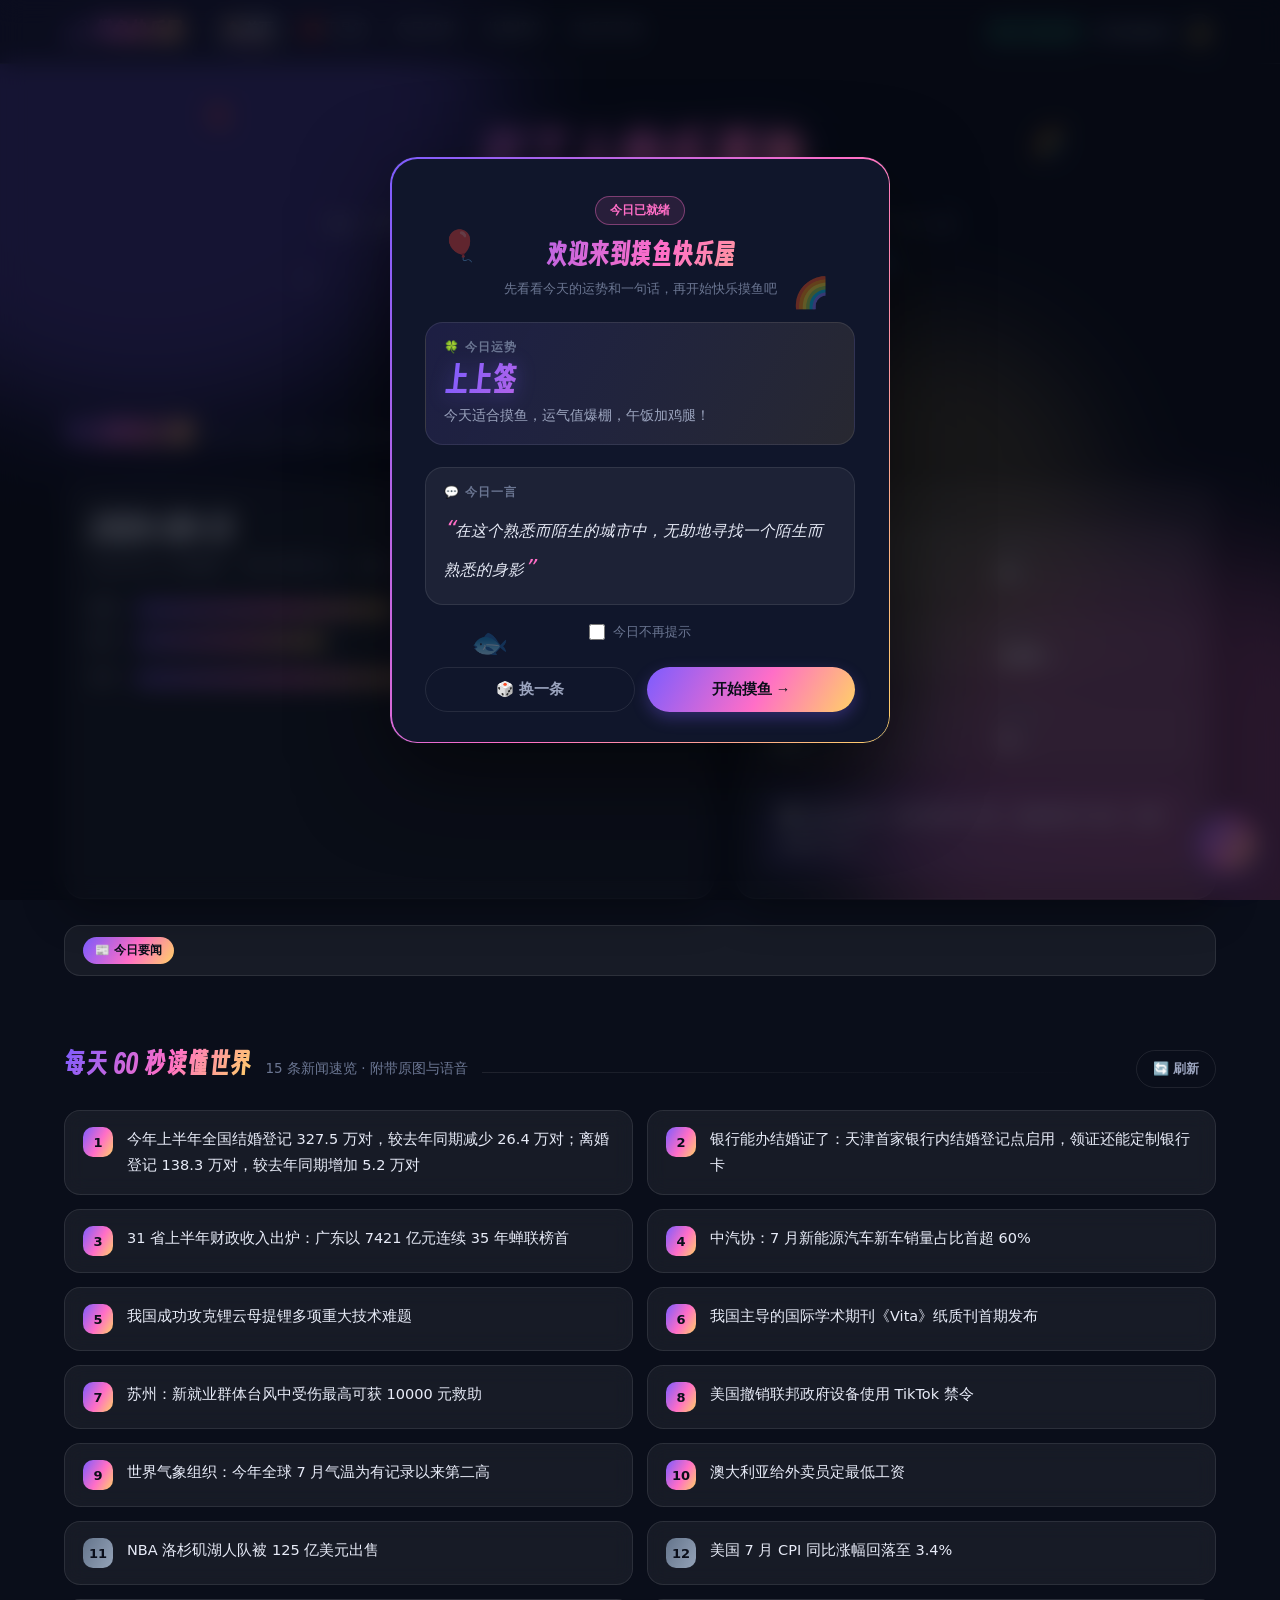
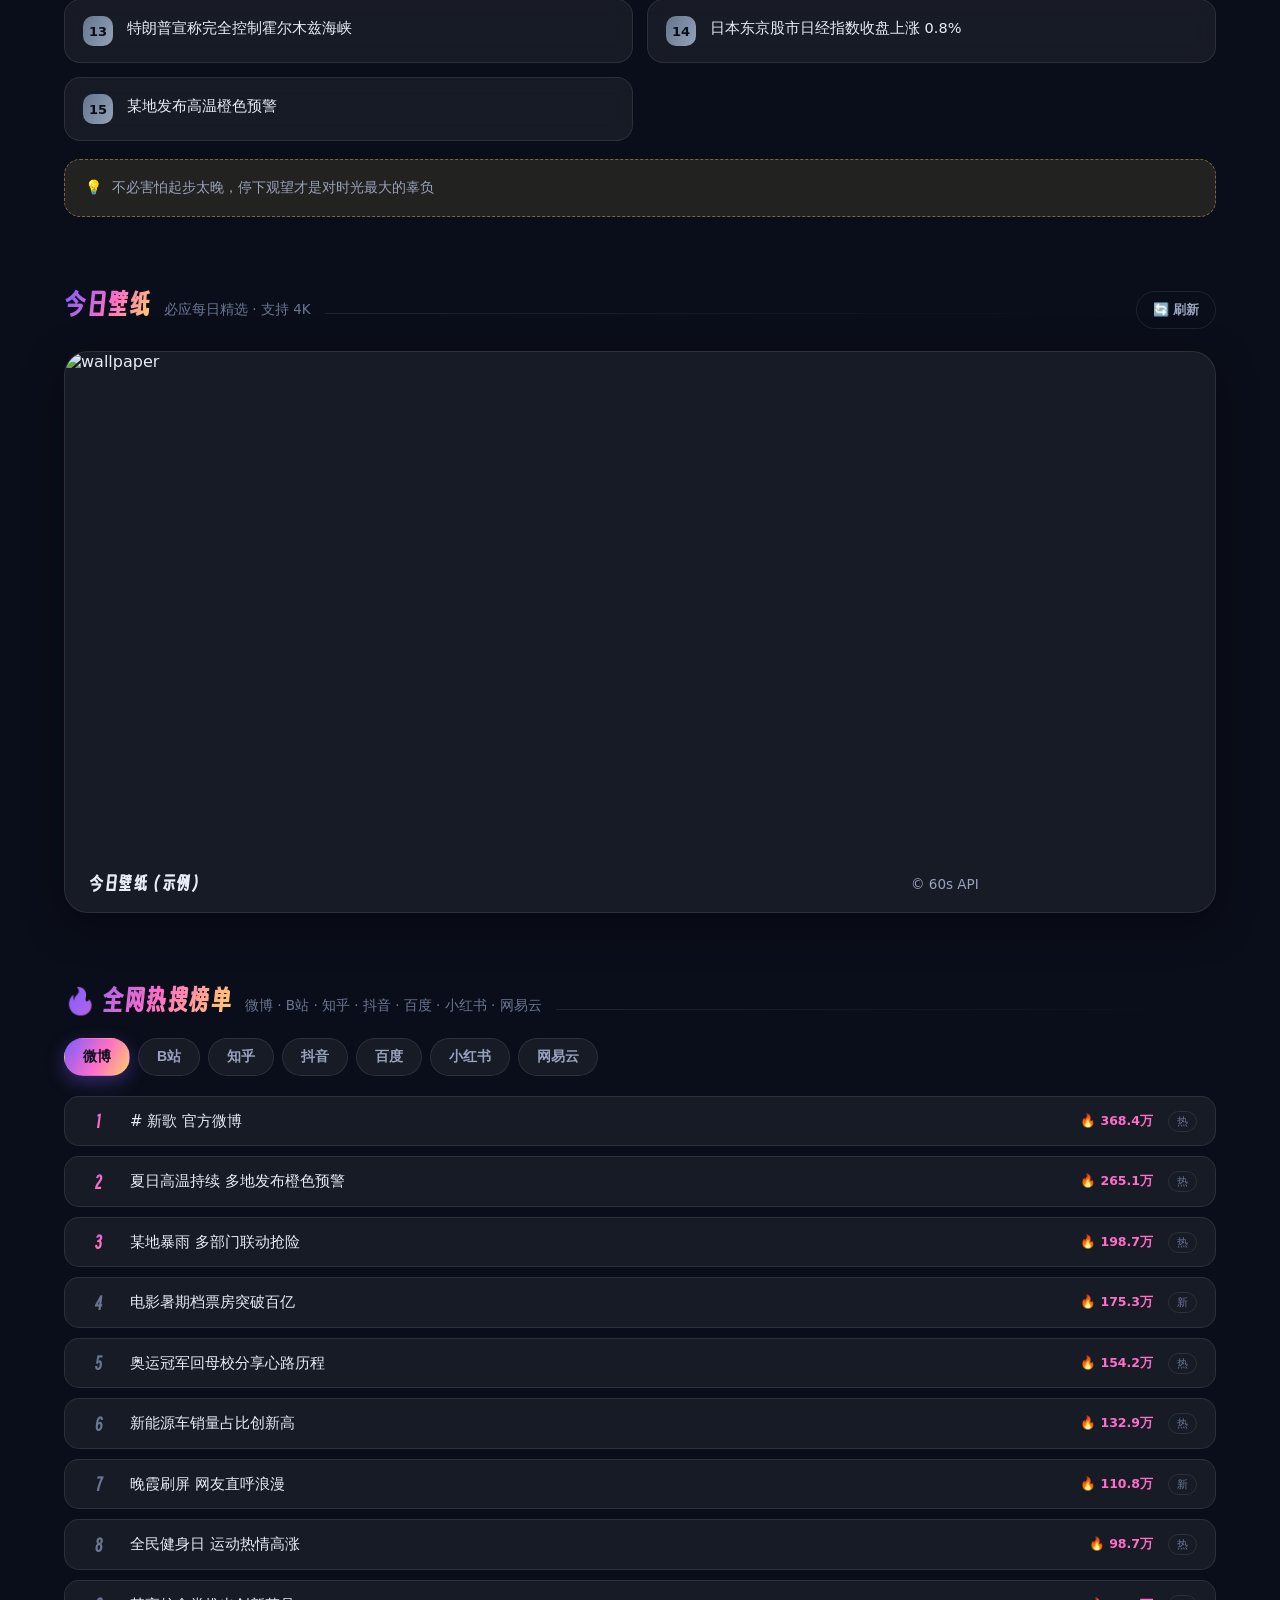
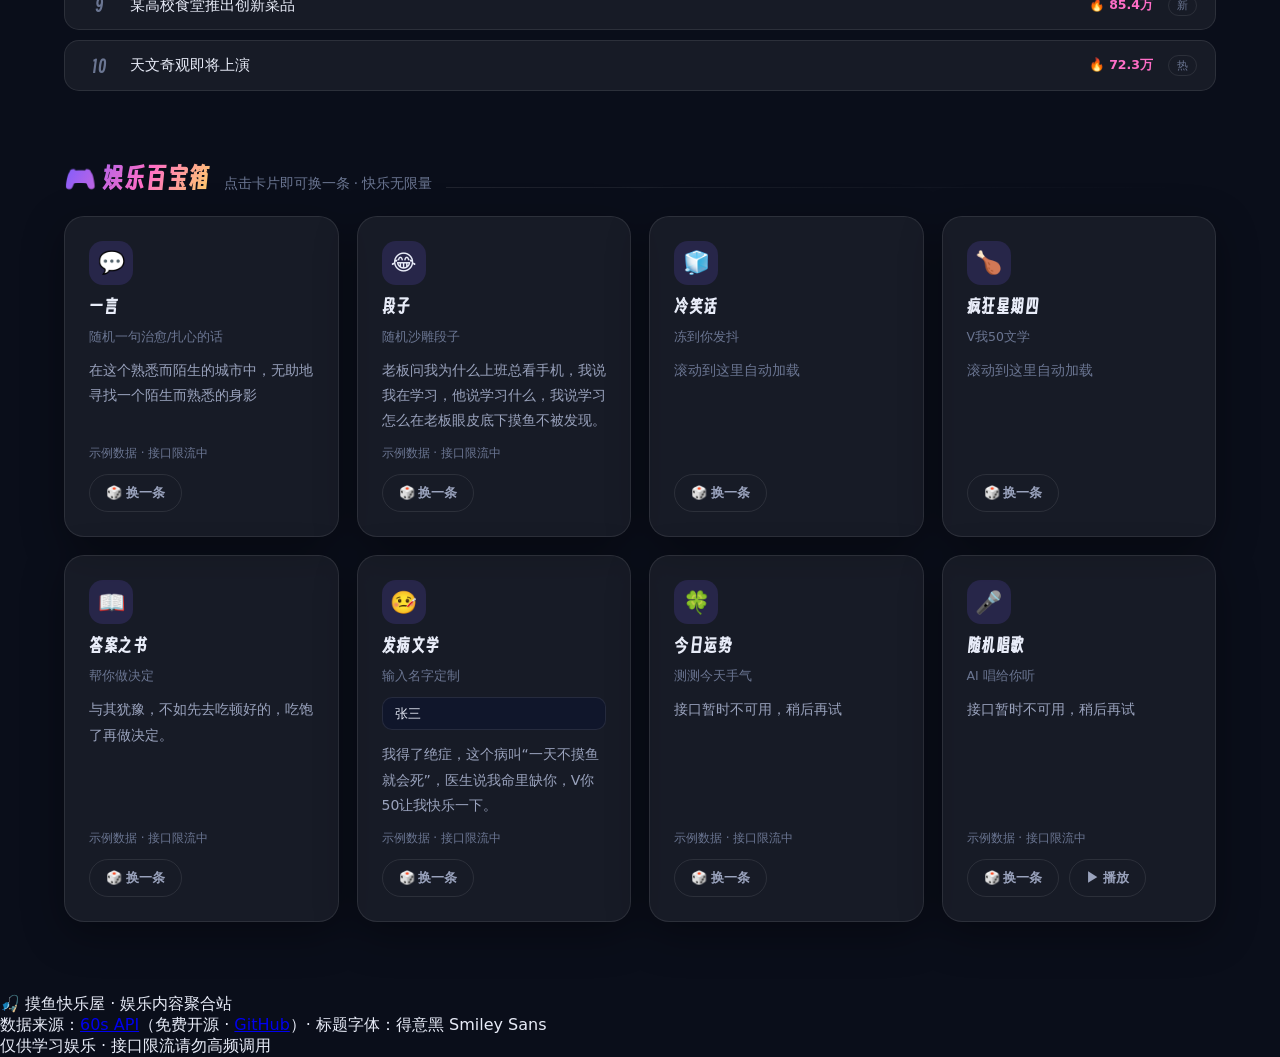
==== commit b8b8dca5: "☑️ 开屏弹窗新增「今日不再提示」勾选项" ====
--- a/index.html
+++ b/index.html
@@ -142,6 +142,7 @@
       <div class="wh-label">💬 今日一言</div>
       <div class="wh-text" id="whText"><span class="skel" style="display:inline-block;height:16px;width:100%"></span></div>
     </div>
+    <label class="welcome-mute"><input type="checkbox" id="welcomeMute"> 今日不再提示</label>
     <div class="welcome-actions">
       <button class="btn ghost" id="welcomeReroll">🎲 换一条</button>
       <button class="btn" id="welcomeStart">开始摸鱼 →</button>
--- a/style.css
+++ b/style.css
@@ -264,3 +264,8 @@
 .welcome-actions{display:flex;gap:12px;justify-content:center;margin-top:26px}
 .welcome-actions .btn{flex:1;padding:12px 0;font-size:14.5px}
 @media(max-width:560px){.welcome-card{padding:30px 22px 24px}.welcome-title{font-size:21px}}
+
+/* 弹窗"今日不再提示"勾选框 */
+.welcome-mute{display:flex;align-items:center;justify-content:center;gap:8px;margin-top:18px;font-size:13px;color:var(--text-3);cursor:pointer;user-select:none;transition:color .2s}
+.welcome-mute:hover{color:var(--text-2)}
+.welcome-mute input{width:16px;height:16px;accent-color:var(--accent-2);cursor:pointer;flex-shrink:0}
